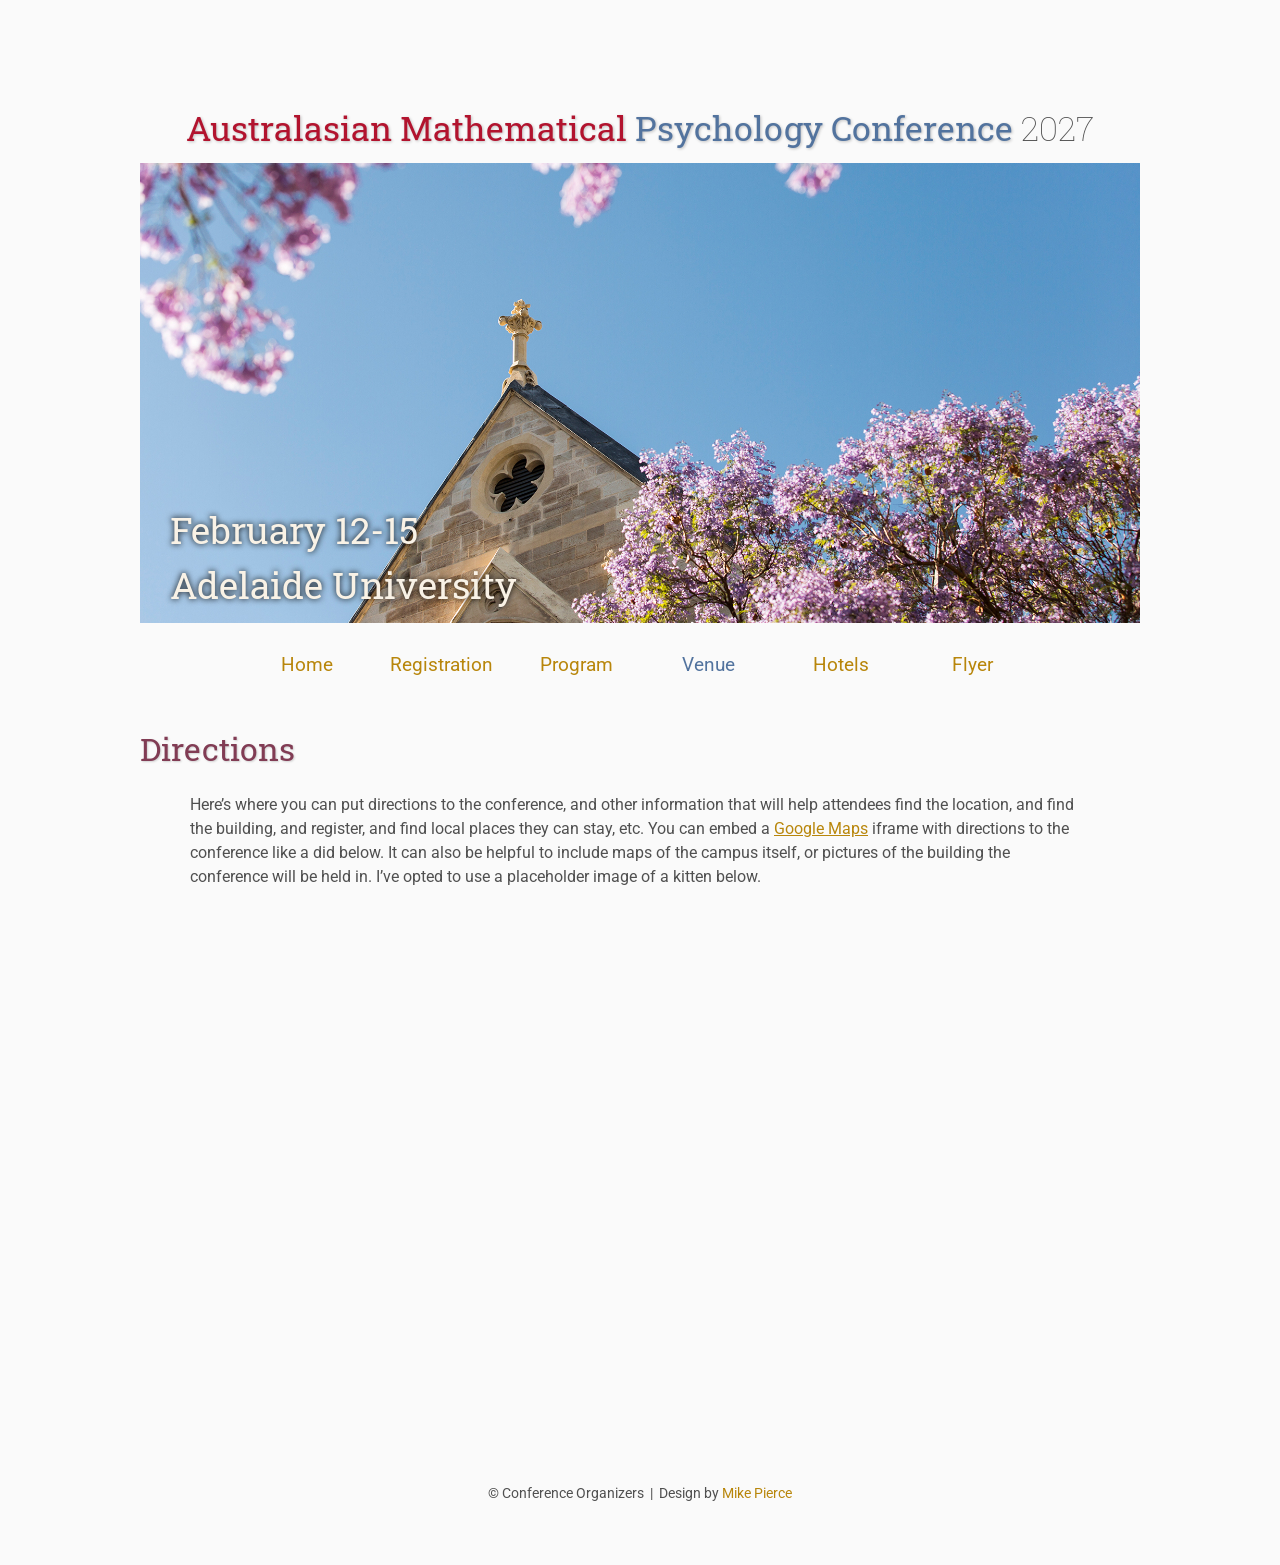
==== directions/index.html @ 67420003 "update styling, add hotels page" ====
<!DOCTYPE html>
<html lang='en'>

<head>
    <base href="..">
    <link rel="shortcut icon" type="image/png" href="assets/favicon.png"/>
    <link rel="stylesheet" type="text/css" media="all" href="assets/main.css"/>
    <meta name="description" content="Conference Template">
    <meta name="resource-type" content="document">
    <meta name="distribution" content="global">
    <meta name="KeyWords" content="Conference">
    <title>Directions | Conference Template</title>
</head>

<body>

    <div class="banner">
        <img src="assets/banner.jpg" alt="Conference Template Banner" width = "1000">
        <div class="top-left">
            <span class="title1">Australasian Mathematical </span><span class="title2">Psychology Conference </span><span class="year">2027</span>
        </div>
        <div class="bottom-right">
            February 12-15 <br> Adelaide University
        </div>
    </div>

    <table class="navigation">
        <tr>
            <td class="navigation">
                <a title="Conference Home Page" href=".">Home</a>
            </td>
            <td class="navigation">
                <a title="Register for the Conference" href="registration">Registration</a>
            </td>
            <td class="navigation">
                <a title="Conference Program" href="program">Program</a> 
            </td>
            <td class="navigation">
                <a class="current" title="Venue" href="directions">Venue</a>
            </td>
            <td class="navigation">
                <a title="Accommodation" href="hotels">Hotels</a>
            </td>
            <td class="navigation">
                <a title="Conference Flyer" href="flyer">Flyer</a>
            </td>
        </tr>
    </table>


    <h2>Directions</h2>
    <p>
        Here&rsquo;s where you can put directions to the conference,
        and other information that will help attendees find the location,
        and find the building, and register, and find local places they can stay, etc.
        You can embed a <a href="https://www.google.com/maps">Google Maps</a> iframe
        with directions to the conference like a did below.
        It can also be helpful to include maps of the campus itself,
        or pictures of the building the conference will be held in.
        I&rsquo;ve opted to use a placeholder image of a kitten below.
    </p>

    <iframe class="directions" src="https://www.google.com/maps/embed?pb=!1m18!1m12!1m3!1d3271.4624040877497!2d138.60179607582683!3d-34.91993837426741!2m3!1f0!2f0!3f0!3m2!1i1024!2i768!4f13.1!3m3!1m2!1s0x6ab0ced34f6f8f05%3A0x4b23bb029e195372!2sHughes%20Building%2C%20Adelaide%20University!5e0!3m2!1sen!2sau!4v1788874015068!5m2!1sen!2sau" width="600" height="450" style="border:0;" allowfullscreen="" loading="lazy" referrerpolicy="strict-origin-when-cross-origin"></iframe>
    
    <footer>
        &copy; Conference Organizers
        &nbsp;|&nbsp; Design by <a href="https://github.com/mikepierce">Mike Pierce</a>
    </footer>

</body>
</html>
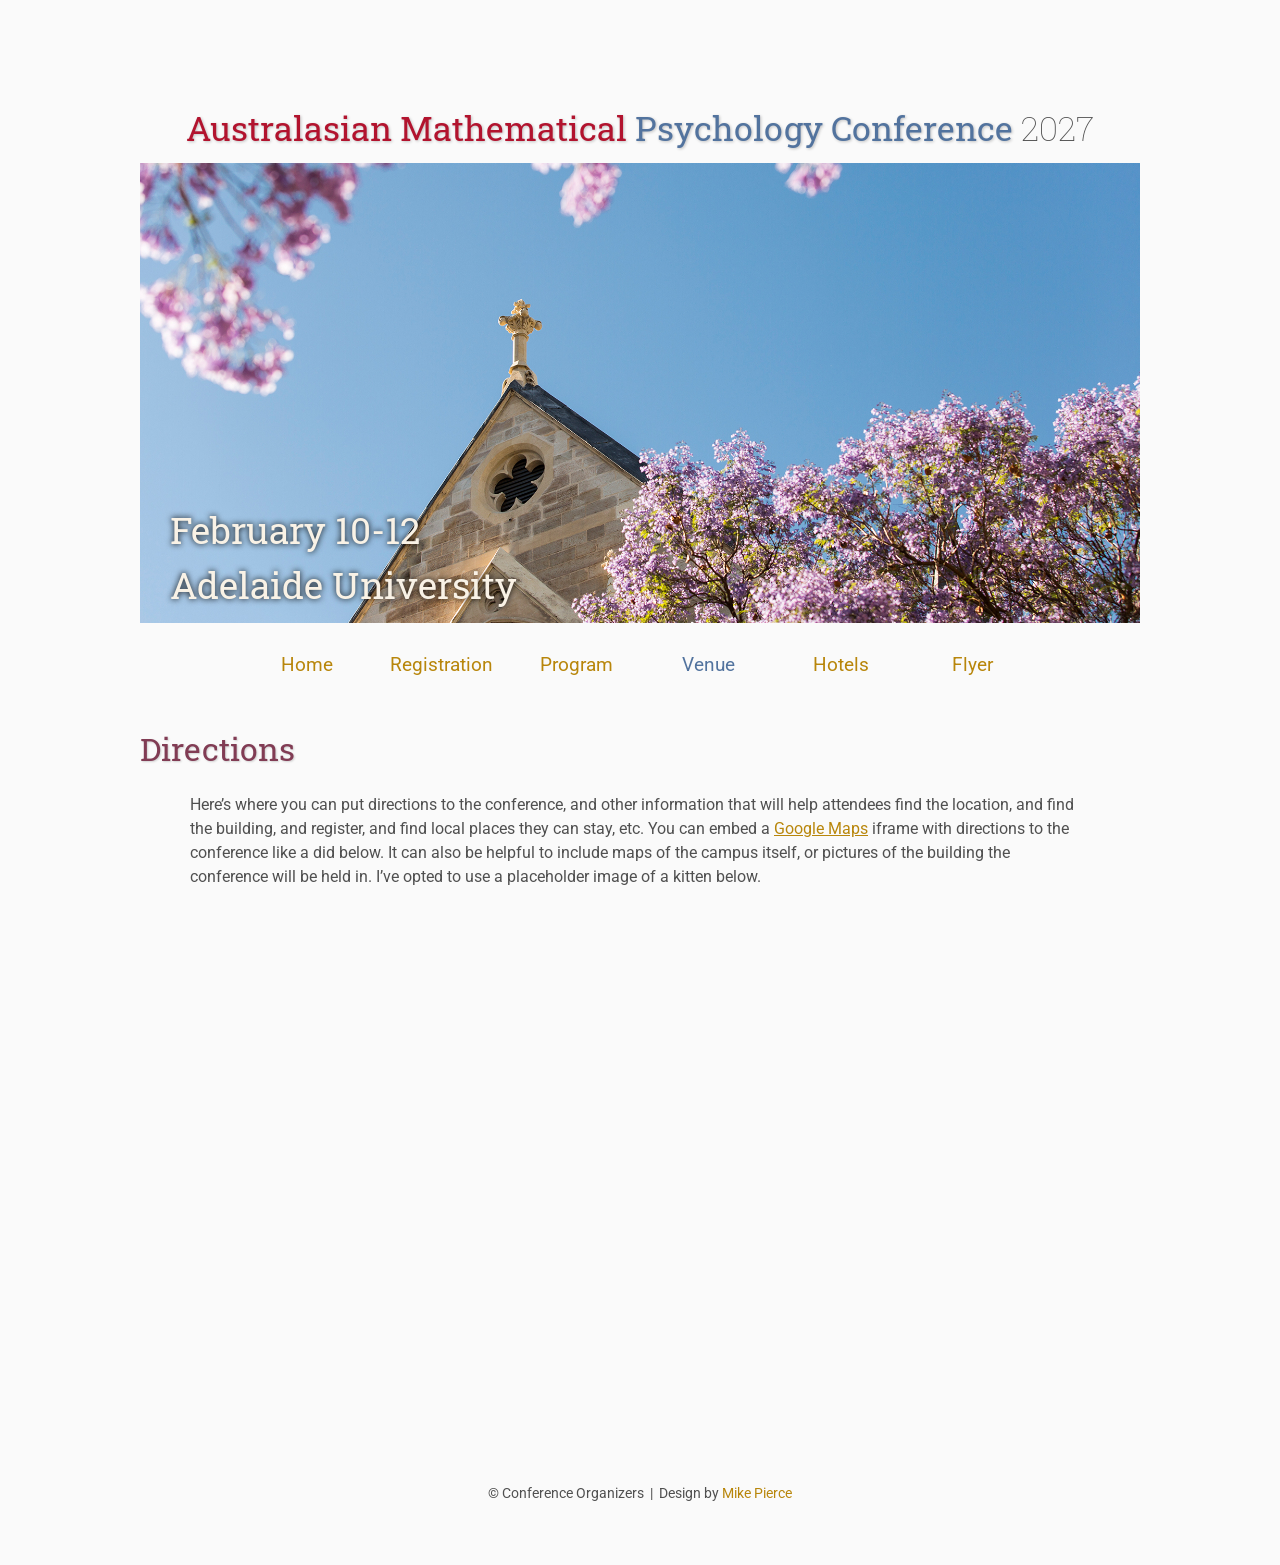
==== commit 8adb6012: "update conference dates" ====
--- a/directions/index.html
+++ b/directions/index.html
@@ -20,7 +20,7 @@
             <span class="title1">Australasian Mathematical </span><span class="title2">Psychology Conference </span><span class="year">2027</span>
         </div>
         <div class="bottom-right">
-            February 12-15 <br> Adelaide University
+            February 10-12 <br> Adelaide University
         </div>
     </div>
 
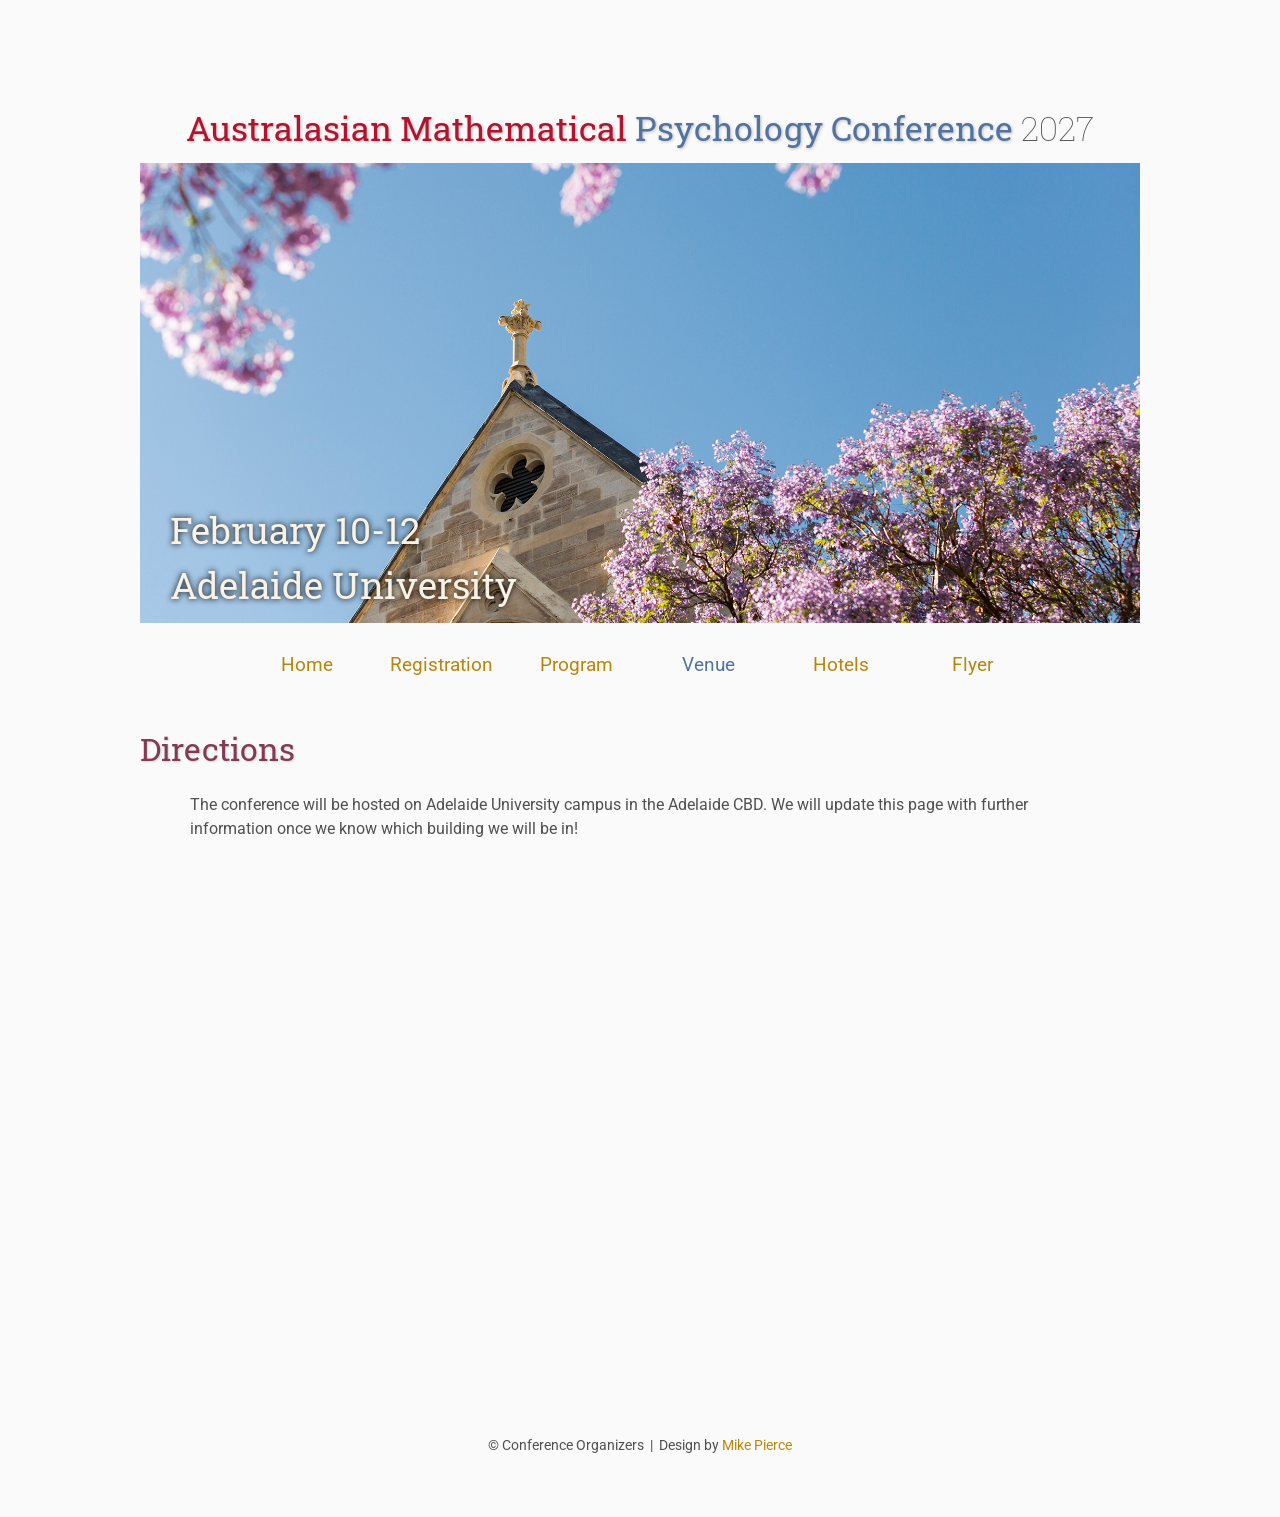
==== commit 9ad07e16: "replace filler text, create flyer" ====
--- a/directions/index.html
+++ b/directions/index.html
@@ -50,14 +50,8 @@
 
     <h2>Directions</h2>
     <p>
-        Here&rsquo;s where you can put directions to the conference,
-        and other information that will help attendees find the location,
-        and find the building, and register, and find local places they can stay, etc.
-        You can embed a <a href="https://www.google.com/maps">Google Maps</a> iframe
-        with directions to the conference like a did below.
-        It can also be helpful to include maps of the campus itself,
-        or pictures of the building the conference will be held in.
-        I&rsquo;ve opted to use a placeholder image of a kitten below.
+        The conference will be hosted on Adelaide University campus in the Adelaide CBD. We will update this page with further information
+        once we know which building we will be in!
     </p>
 
     <iframe class="directions" src="https://www.google.com/maps/embed?pb=!1m18!1m12!1m3!1d3271.4624040877497!2d138.60179607582683!3d-34.91993837426741!2m3!1f0!2f0!3f0!3m2!1i1024!2i768!4f13.1!3m3!1m2!1s0x6ab0ced34f6f8f05%3A0x4b23bb029e195372!2sHughes%20Building%2C%20Adelaide%20University!5e0!3m2!1sen!2sau!4v1788874015068!5m2!1sen!2sau" width="600" height="450" style="border:0;" allowfullscreen="" loading="lazy" referrerpolicy="strict-origin-when-cross-origin"></iframe>
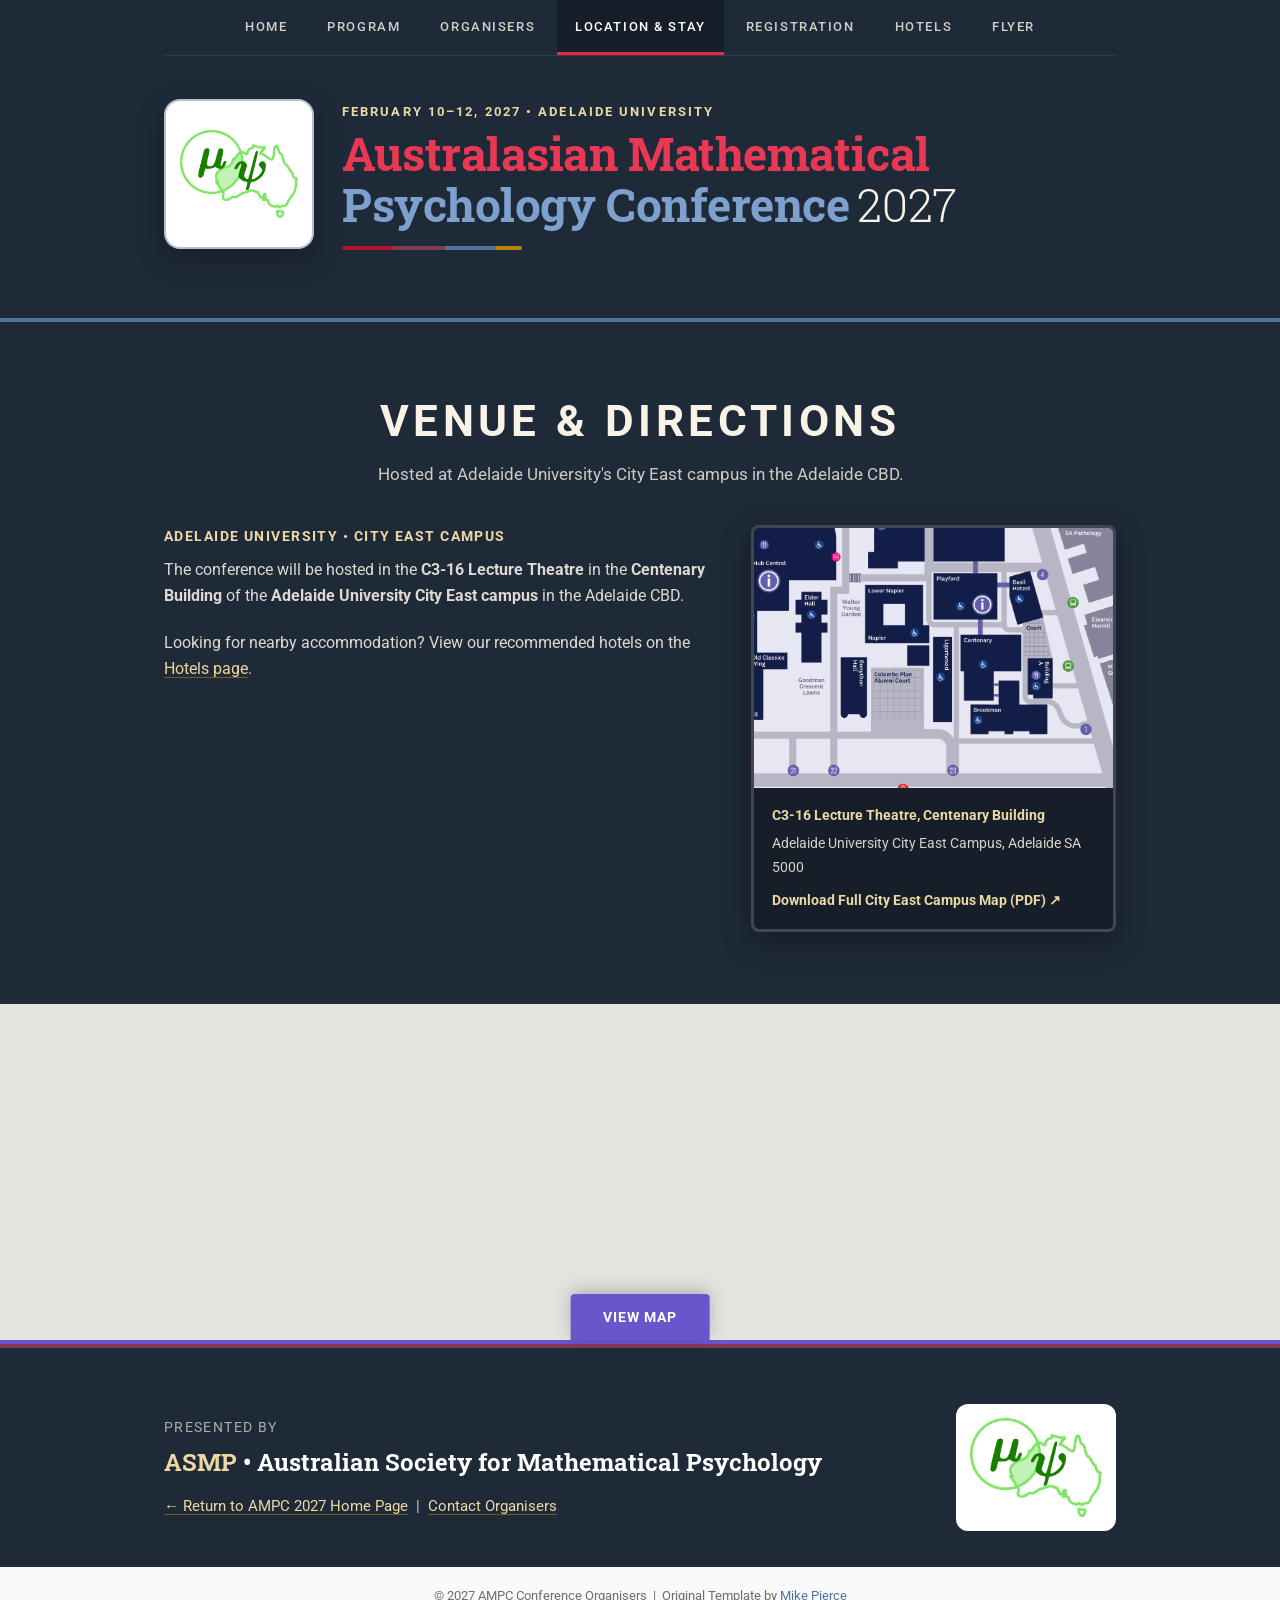
==== commit c7fcb560: "Big website update" ====
--- a/directions/index.html
+++ b/directions/index.html
@@ -1,65 +1,148 @@
 <!DOCTYPE html>
-<html lang='en'>
+<html lang="en">
 
 <head>
     <base href="..">
-    <link rel="shortcut icon" type="image/png" href="assets/favicon.png"/>
-    <link rel="stylesheet" type="text/css" media="all" href="assets/main.css"/>
-    <meta name="description" content="Conference Template">
+    <meta charset="UTF-8">
+    <meta name="viewport" content="width=device-width, initial-scale=1.0">
+    <link rel="shortcut icon" type="image/png" href="assets/favicon.png" />
+    <link rel="stylesheet" type="text/css" media="all" href="assets/main.css" />
+    <meta name="description" content="Venue &amp; Directions | Australasian Mathematical Psychology Conference 2027">
     <meta name="resource-type" content="document">
     <meta name="distribution" content="global">
-    <meta name="KeyWords" content="Conference">
-    <title>Directions | Conference Template</title>
+    <meta name="KeyWords" content="Conference, Venue, Adelaide University, AMPC 2027">
+    <title>Venue | AMPC2027</title>
 </head>
 
 <body>
 
-    <div class="banner">
-        <img src="assets/banner.jpg" alt="Conference Template Banner" width = "1000">
-        <div class="top-left">
-            <span class="title1">Australasian Mathematical </span><span class="title2">Psychology Conference </span><span class="year">2027</span>
+    <nav class="floating-left-nav" id="floatingNav" aria-label="Floating Side Navigation">
+        <div class="floating-nav-brand">AMPC 2027</div>
+        <a href=".">Home</a>
+        <a href="program">Program</a>
+        <a href=".#organisers">Organisers</a>
+        <a class="current" href="directions">Location &amp; Stay</a>
+        <a href="registration">Registration</a>
+        <a href="hotels">Hotels</a>
+        <a href="flyer">Flyer</a>
+    </nav>
+
+    <header class="hero-band">
+        <div class="container">
+            <nav class="top-nav" aria-label="Primary Navigation">
+                <a title="Conference Home Page" href=".">Home</a>
+                <a title="Conference Program" href="program">Program</a>
+                <a title="Conference Organisers" href=".#organisers">Organisers</a>
+                <a class="current" title="Venue" href="directions">Location &amp; Stay</a>
+                <a title="Register for the Conference" href="registration">Registration</a>
+                <a title="Accommodation" href="hotels">Hotels</a>
+                <a title="Conference Flyer" href="flyer">Flyer</a>
+            </nav>
+
+            <div class="hero-lockup" style="margin-bottom: 12px;">
+                <a href="." class="hero-emblem" title="AMPC 2027 Home">
+                    <img src="assets/ASMP_logo.jpg" alt="ASMP logo">
+                </a>
+                <div class="hero-title-block">
+                    <span class="hero-eyebrow">February 10–12, 2027 &bull; Adelaide University</span>
+                    <h1 class="hero-main-title">
+                        <span class="title1">Australasian Mathematical</span>
+                        <span class="title2">Psychology Conference</span><span class="year">2027</span>
+                    </h1>
+                    <div class="palette-accent-bar" aria-hidden="true">
+                        <span></span><span></span><span></span><span></span>
+                    </div>
+                </div>
+            </div>
         </div>
-        <div class="bottom-right">
-            February 10-12 <br> Adelaide University
+    </header>
+
+    <main class="section-band section-dark">
+        <div class="container">
+            <h2 class="section-heading">Venue &amp; Directions</h2>
+            <p class="section-subtitle">
+                Hosted at Adelaide University's City East campus in the Adelaide CBD.
+            </p>
+
+            <div class="venue-split">
+                <div class="venue-text">
+                    <div class="venue-label">Adelaide University &bull; City East Campus</div>
+                    <p>
+                        The conference will be hosted in the <b>C3-16 Lecture Theatre</b> in the <b>Centenary Building</b> of the <b>Adelaide University City East campus</b> in the Adelaide CBD.
+                    </p>
+                    <p>
+                        Looking for nearby accommodation? View our recommended hotels on the <a href="hotels">Hotels page</a>.
+                    </p>
+                </div>
+                <div class="venue-photo-card">
+                    <a href="https://adelaide.edu.au/content/dam/adelaideuniversity/documents/life-at-adelaide/pdfs/adelaide-city-campus-east-map.pdf" target="_blank" rel="noopener" title="Open Full Adelaide City Campus East Map (PDF)" style="display: block; overflow: hidden;">
+                        <img src="assets/city_east_map_centenary.png" alt="Adelaide University City East Campus Map zoomed in on Centenary Building">
+                    </a>
+                    <div class="venue-photo-meta">
+                        <strong>C3-16 Lecture Theatre, Centenary Building</strong>
+                        Adelaide University City East Campus, Adelaide SA 5000
+                        <div style="margin-top: 10px;">
+                            <a href="https://adelaide.edu.au/content/dam/adelaideuniversity/documents/life-at-adelaide/pdfs/adelaide-city-campus-east-map.pdf" target="_blank" rel="noopener" style="color: var(--color-gold-light); font-size: 0.85rem; font-weight: 700;">Download Full City East Campus Map (PDF) &nearr;</a>
+                        </div>
+                    </div>
+                </div>
+            </div>
+        </div>
+    </main>
+
+    <div class="map-strip">
+        <iframe
+            title="Map of Centenary Building, Adelaide University City East Campus"
+            src="https://www.google.com/maps/embed?pb=!1m18!1m12!1m3!1d3271.4502503218305!2d138.6042441764402!3d-34.92024327284256!2m3!1f0!2f0!3f0!3m2!1i1024!2i768!4f13.1!3m3!1m2!1s0x6ab0ced2d4db381d%3A0xe4ede2a3a1b1ead6!2sCentenary%20Building!5e0!3m2!1sen!2sau!4v1795173446742!5m2!1sen!2sau"
+            width="600"
+            height="450"
+            style="border:0;"
+            allowfullscreen=""
+            loading="lazy"
+            referrerpolicy="strict-origin-when-cross-origin">
+        </iframe>
+        <div class="map-cta-overlay">
+            <a href="https://maps.google.com/?q=Centenary+Building,+Adelaide+SA" target="_blank" rel="noopener" class="button">View Map</a>
         </div>
     </div>
 
-    <table class="navigation">
-        <tr>
-            <td class="navigation">
-                <a title="Conference Home Page" href=".">Home</a>
-            </td>
-            <td class="navigation">
-                <a title="Register for the Conference" href="registration">Registration</a>
-            </td>
-            <td class="navigation">
-                <a title="Conference Program" href="program">Program</a> 
-            </td>
-            <td class="navigation">
-                <a class="current" title="Venue" href="directions">Venue</a>
-            </td>
-            <td class="navigation">
-                <a title="Accommodation" href="hotels">Hotels</a>
-            </td>
-            <td class="navigation">
-                <a title="Conference Flyer" href="flyer">Flyer</a>
-            </td>
-        </tr>
-    </table>
-
-
-    <h2>Directions</h2>
-    <p>
-        The conference will be hosted on Adelaide University campus in the Adelaide CBD. We will update this page with further information
-        once we know which building we will be in!
-    </p>
-
-    <iframe class="directions" src="https://www.google.com/maps/embed?pb=!1m18!1m12!1m3!1d3271.4624040877497!2d138.60179607582683!3d-34.91993837426741!2m3!1f0!2f0!3f0!3m2!1i1024!2i768!4f13.1!3m3!1m2!1s0x6ab0ced34f6f8f05%3A0x4b23bb029e195372!2sHughes%20Building%2C%20Adelaide%20University!5e0!3m2!1sen!2sau!4v1788874015068!5m2!1sen!2sau" width="600" height="450" style="border:0;" allowfullscreen="" loading="lazy" referrerpolicy="strict-origin-when-cross-origin"></iframe>
-    
-    <footer>
-        &copy; Conference Organizers
-        &nbsp;|&nbsp; Design by <a href="https://github.com/mikepierce">Mike Pierce</a>
+    <footer class="site-footer">
+        <div class="container">
+            <div class="footer-grid">
+                <div class="footer-text">
+                    <div class="footer-presented-by">Presented by</div>
+                    <div class="footer-org-title"><span>ASMP</span> &bull; Australian Society for Mathematical Psychology</div>
+                    <p style="margin-bottom: 0;">
+                        <a href=".">&larr; Return to AMPC 2027 Home Page</a> &nbsp;|&nbsp;
+                        <a href="mailto:rachel.stephens@adelaide.edu.au">Contact Organisers</a>
+                    </p>
+                </div>
+                <a href="https://mathpsych.org/affiliate/1" target="_blank" rel="noopener" class="footer-logo-box">
+                    <img src="assets/ASMP_logo.jpg" alt="ASMP Logo">
+                </a>
+            </div>
+        </div>
+        <div class="footer-colophon">
+            &copy; 2027 AMPC Conference Organisers &nbsp;|&nbsp; Original Template by <a href="https://github.com/mikepierce">Mike Pierce</a>
+        </div>
     </footer>
 
+    <script>
+        (function () {
+            var floatingNav = document.getElementById('floatingNav');
+            if (!floatingNav) return;
+            function onScroll() {
+                if ((window.scrollY || window.pageYOffset) > 180) {
+                    floatingNav.classList.add('is-visible');
+                } else {
+                    floatingNav.classList.remove('is-visible');
+                }
+            }
+            window.addEventListener('scroll', onScroll, { passive: true });
+            onScroll();
+        })();
+    </script>
+
 </body>
+
 </html>
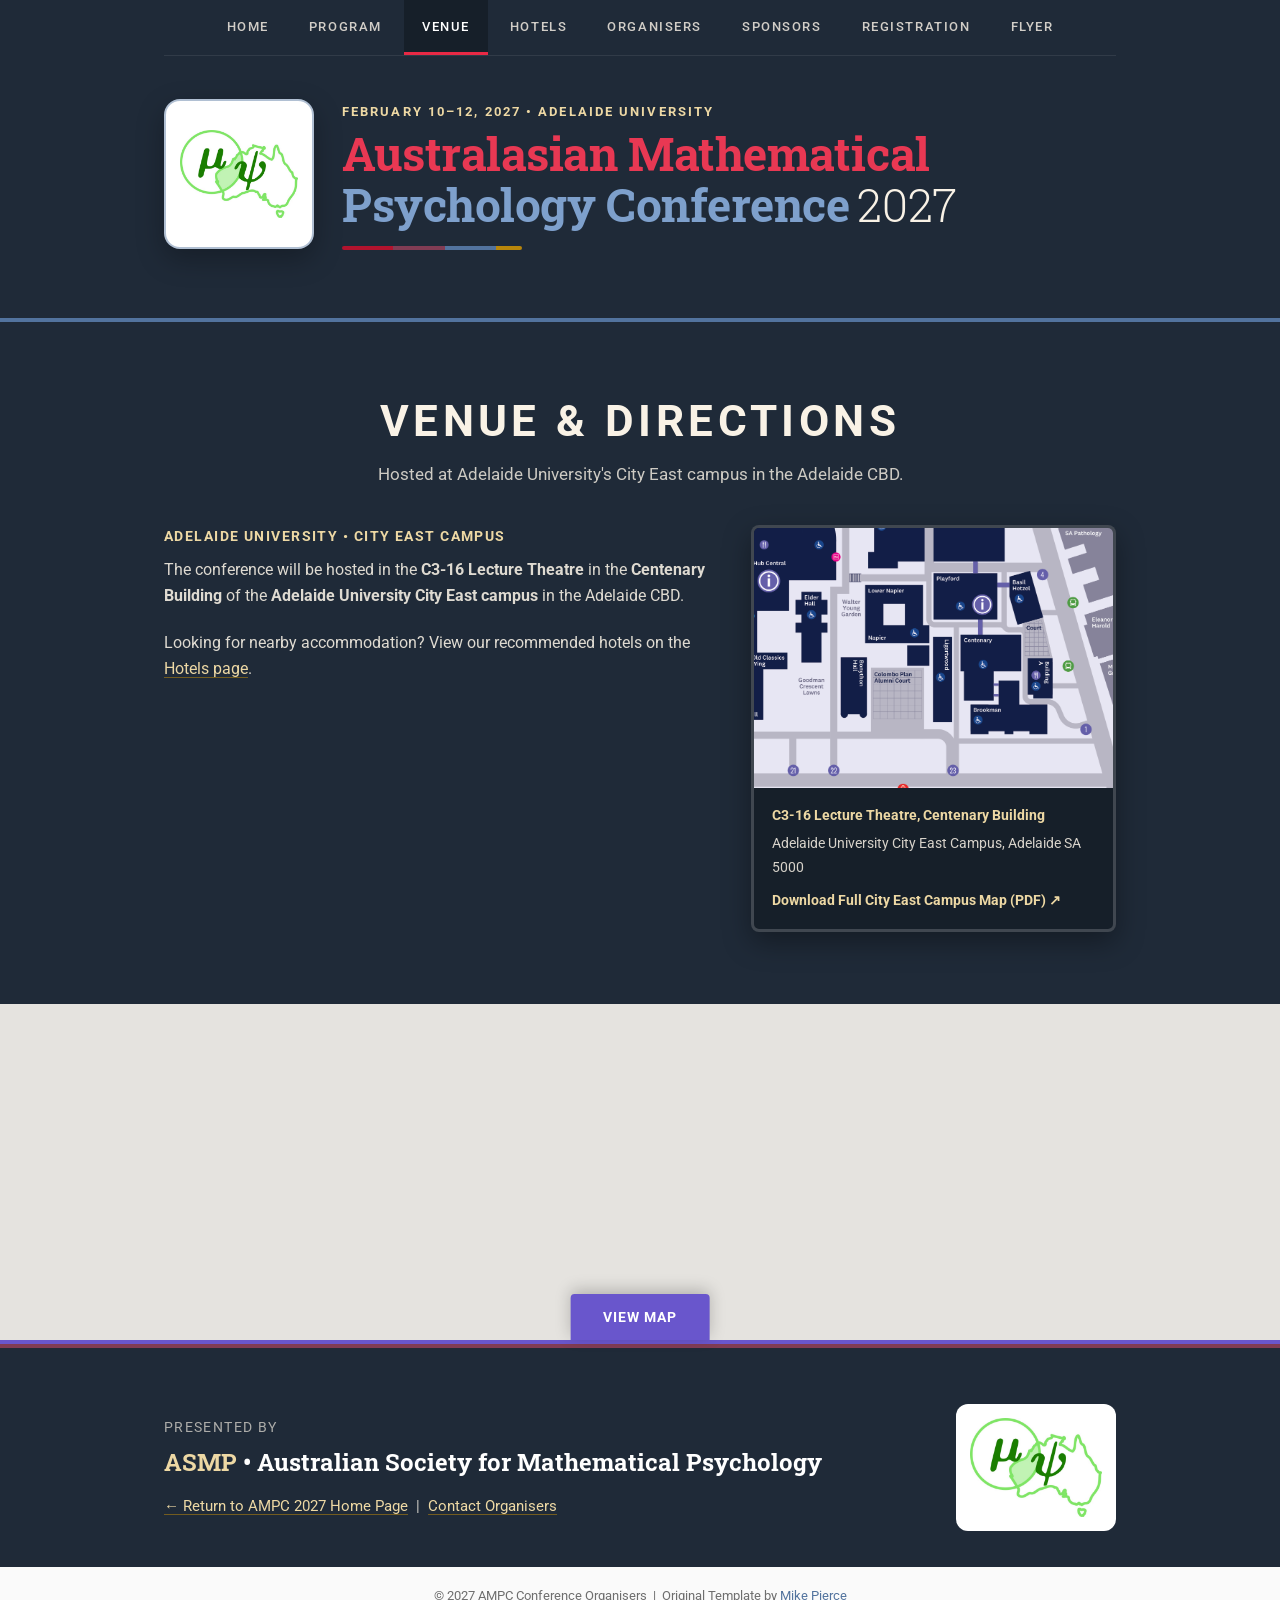
==== commit f5ff5c62: "reorganise site, add links" ====
--- a/directions/index.html
+++ b/directions/index.html
@@ -17,13 +17,15 @@
 <body>
 
     <nav class="floating-left-nav" id="floatingNav" aria-label="Floating Side Navigation">
+        <button type="button" class="floating-nav-toggle" id="floatingNavToggle" aria-label="Toggle navigation menu" aria-expanded="false">&#9776;</button>
         <div class="floating-nav-brand">AMPC 2027</div>
         <a href=".">Home</a>
         <a href="program">Program</a>
+        <a class="current" href="directions">Venue &amp; Stay</a>
+        <a href="hotels">Hotels</a>
         <a href=".#organisers">Organisers</a>
-        <a class="current" href="directions">Location &amp; Stay</a>
+        <a href=".#sponsors">Sponsors</a>
         <a href="registration">Registration</a>
-        <a href="hotels">Hotels</a>
         <a href="flyer">Flyer</a>
     </nav>
 
@@ -32,10 +34,11 @@
             <nav class="top-nav" aria-label="Primary Navigation">
                 <a title="Conference Home Page" href=".">Home</a>
                 <a title="Conference Program" href="program">Program</a>
+                <a class="current" title="Venue" href="directions">Venue</a>
+                <a title="Accommodation" href="hotels">Hotels</a>
                 <a title="Conference Organisers" href=".#organisers">Organisers</a>
-                <a class="current" title="Venue" href="directions">Location &amp; Stay</a>
+                <a title="Sponsors" href=".#sponsors">Sponsors</a>
                 <a title="Register for the Conference" href="registration">Registration</a>
-                <a title="Accommodation" href="hotels">Hotels</a>
                 <a title="Conference Flyer" href="flyer">Flyer</a>
             </nav>
 
@@ -130,12 +133,44 @@
     <script>
         (function () {
             var floatingNav = document.getElementById('floatingNav');
+            var toggleBtn = document.getElementById('floatingNavToggle');
             if (!floatingNav) return;
+
+            function setMenuOpen(open) {
+                if (open) {
+                    floatingNav.classList.add('is-open');
+                    if (toggleBtn) {
+                        toggleBtn.setAttribute('aria-expanded', 'true');
+                        toggleBtn.innerHTML = '&times;';
+                    }
+                } else {
+                    floatingNav.classList.remove('is-open');
+                    if (toggleBtn) {
+                        toggleBtn.setAttribute('aria-expanded', 'false');
+                        toggleBtn.innerHTML = '&#9776;';
+                    }
+                }
+            }
+
+            if (toggleBtn) {
+                toggleBtn.addEventListener('click', function (e) {
+                    e.stopPropagation();
+                    setMenuOpen(!floatingNav.classList.contains('is-open'));
+                });
+            }
+
+            document.addEventListener('click', function (e) {
+                if (floatingNav.classList.contains('is-open') && !floatingNav.contains(e.target)) {
+                    setMenuOpen(false);
+                }
+            });
+
             function onScroll() {
                 if ((window.scrollY || window.pageYOffset) > 180) {
                     floatingNav.classList.add('is-visible');
                 } else {
                     floatingNav.classList.remove('is-visible');
+                    setMenuOpen(false);
                 }
             }
             window.addEventListener('scroll', onScroll, { passive: true });
